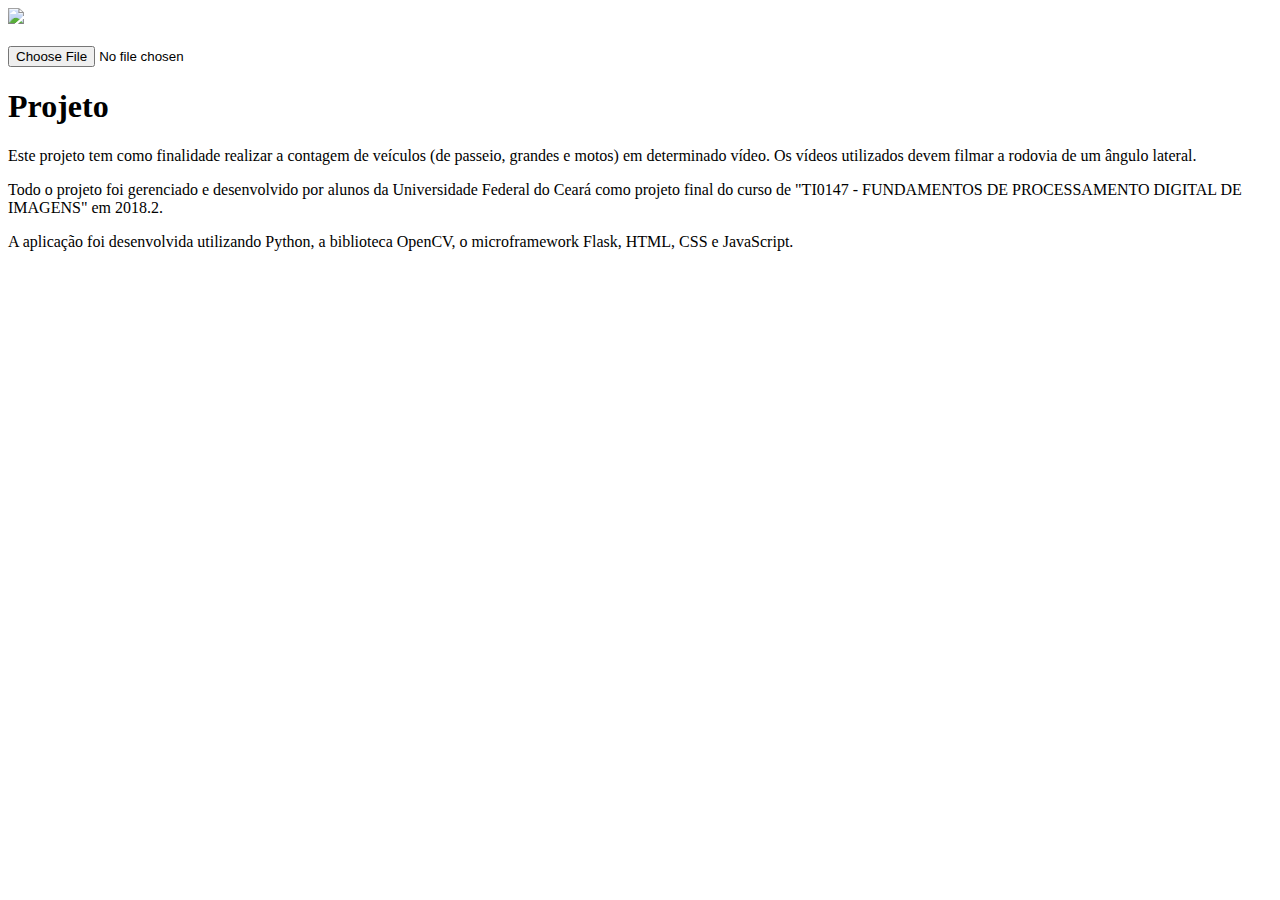
==== templates/index.html @ 8110ff86 "stathistics.html é o template pra onde vão os results da analise" ====
<!DOCTYPE html>
<html>
<meta charset="utf-8">
<head>
	<img src="./assets/logo_autozahler_index.png">
</head>
<script type="text/javascript" src="index.js"></script>
<body>
	<div>
		<img src="">
	</div>
	<div>
		<input id="upload_video" type="file" name="video">
	</div>
	<div>
		<h1>Projeto</h1>
		<div class="explain" id="exp1">
			<p class="explain_text" id=""> Este projeto tem como finalidade realizar a contagem de veículos (de passeio, grandes e motos) em determinado vídeo. Os vídeos utilizados devem filmar a rodovia de um ângulo lateral.
			</p>
		</div>
		<div class="explain" id="exp2">
			<p class="explain_text" id=""> Todo o projeto foi gerenciado e desenvolvido por alunos da Universidade Federal do Ceará como projeto final do curso de "TI0147 - FUNDAMENTOS DE PROCESSAMENTO DIGITAL DE IMAGENS" em 2018.2.
			</p>
		</div>
		<div class="explain" id="exp3">
			<p class="explain_text" id="">  A aplicação foi desenvolvida utilizando Python, a biblioteca OpenCV, o microframework Flask, HTML, CSS e JavaScript.
			</p>
		</div>
	</div>
</body>
<style type="text/css" src="index.css"></style>
</html>
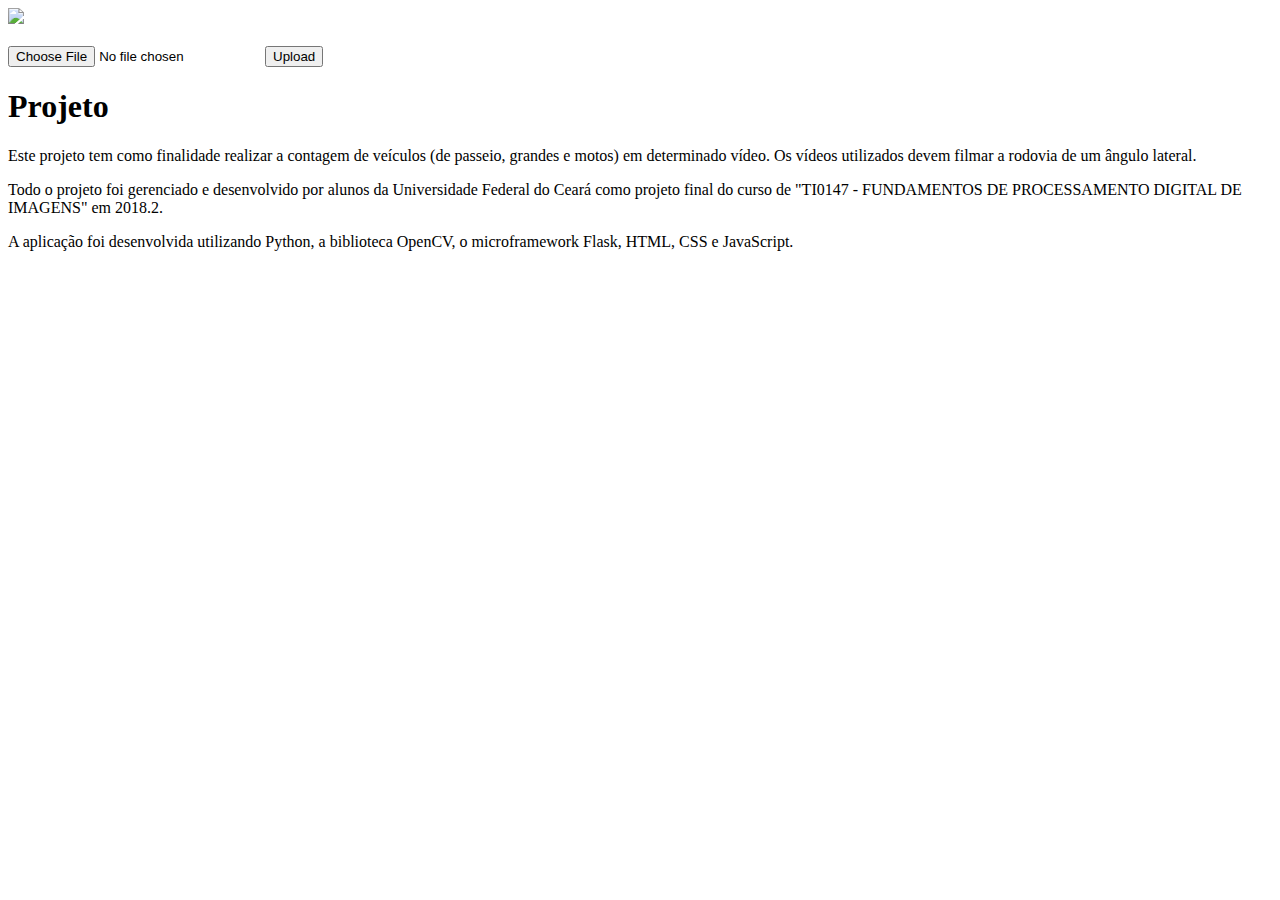
==== commit a01544c9: "mudança no html para flask" ====
--- a/templates/index.html
+++ b/templates/index.html
@@ -2,7 +2,7 @@
 <html>
 <meta charset="utf-8">
 <head>
-	<img src="./assets/logo_autozahler_index.png">
+	<img src="{{ url_for('static', filename="assets/logo_autozahler_index.png") }}">
 </head>
 <script type="text/javascript" src="index.js"></script>
 <body>
@@ -10,7 +10,10 @@
 		<img src="">
 	</div>
 	<div>
-		<input id="upload_video" type="file" name="video">
+		<form method=post enctype=multipart/form-data>
+		  <input type=file name=file>
+		  <input type=submit value=Upload>
+		</form>
 	</div>
 	<div>
 		<h1>Projeto</h1>
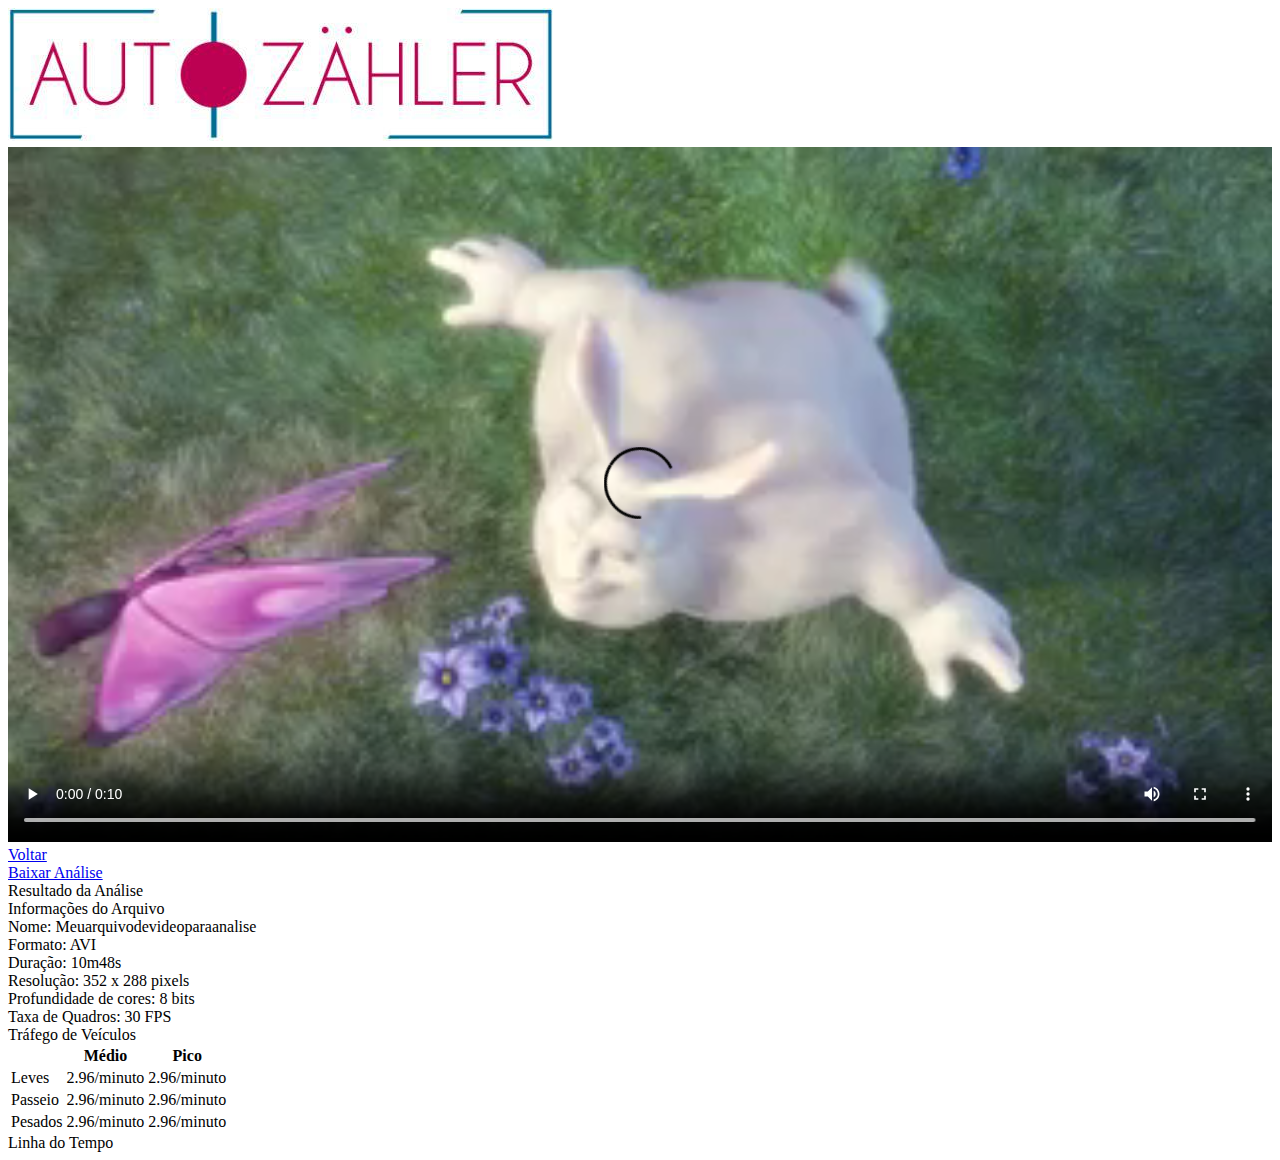
==== commit 8aab525d: "Merge branch 'interface' of https://github.com/tiominho/autozahler into interface" ====
--- a/templates/index.html
+++ b/templates/index.html
@@ -1,36 +1,89 @@
 <!DOCTYPE html>
 <html>
-<meta charset="utf-8">
 <head>
-	<img src="{{ url_for('static', filename="assets/logo_autozahler_index.png") }}">
+    <meta charset="utf-8" />
+    <meta http-equiv="X-UA-Compatible" content="IE=edge">
+    <title>Autozähler</title>
+    <meta name="viewport" content="width=device-width, initial-scale=1">
+	<link rel="stylesheet" type="text/css" media="screen" href="../static/css/style.css" />
 </head>
-<script type="text/javascript" src="index.js"></script>
 <body>
-	<div>
-		<img src="">
-	</div>
-	<div>
-		<form method=post enctype=multipart/form-data>
-		  <input type=file name=file>
-		  <input type=submit value=Upload>
-		</form>
-	</div>
-	<div>
-		<h1>Projeto</h1>
-		<div class="explain" id="exp1">
-			<p class="explain_text" id=""> Este projeto tem como finalidade realizar a contagem de veículos (de passeio, grandes e motos) em determinado vídeo. Os vídeos utilizados devem filmar a rodovia de um ângulo lateral.
-			</p>
-		</div>
-		<div class="explain" id="exp2">
-			<p class="explain_text" id=""> Todo o projeto foi gerenciado e desenvolvido por alunos da Universidade Federal do Ceará como projeto final do curso de "TI0147 - FUNDAMENTOS DE PROCESSAMENTO DIGITAL DE IMAGENS" em 2018.2.
-			</p>
-		</div>
-		<div class="explain" id="exp3">
-			<p class="explain_text" id="">  A aplicação foi desenvolvida utilizando Python, a biblioteca OpenCV, o microframework Flask, HTML, CSS e JavaScript.
-			</p>
-		</div>
-	</div>
+    <div class="container">
+        <div class="row">
+            <div class="col-md-6 nopad">
+                <img src="../static/assets/logo_autozahler_statistics.png"/>
+                <div id="box-video" class="background-striped">
+                    <div id="video-content">
+							<video width="100%" height="100%" controls>
+									<source src="../static/video-test/movie.mp4" type="video/mp4">
+								  Your browser does not support the video tag.
+							</video>
+					</div>
+                </div>
+                <div class="col-md-12 nopadlr buttons">
+					<div class="col-md-8">
+							<a id="btn-back" class="button-primary button-back" href="home.html">
+								<i class="icon-back flaticon-lg flaticon-056-left-arrow-1"></i> Voltar
+							</a>
+					</div>
+					<div class="col-md-4 nopad">
+							<a id="btn-download" class="button-primary button-down"  href="home.html">
+								Baixar Análise <i class="icon-down flaticon-lg flaticon-070-down-arrow"></i>
+							</a>
+					</div>
+                </div>
+            </div>
+            <div class="col-md-6 nopad">
+                <div class="col-md-12 nopad display-label-default">
+                    <label class="label-primary pull-right">Resultado da Análise</label>
+                </div>
+                <div class="col-md-6 nopad">
+                        <div class="col-md-9 nopad">
+                            <label class="label-default">Informações do Arquivo</label>
+                        </div>    
+                        <div class="box-infos">
+                            Nome: Meuarquivodevideoparaanalise<br/>
+                            Formato: AVI<br/>
+                            Duração: 10m48s<br/>
+                            Resolução: 352 x 288 pixels<br/>
+                            Profundidade de cores: 8 bits<br/>
+                            Taxa de Quadros: 30 FPS
+                        </div>
+                        <div class="col-md-9 nopad">
+                            <label class="label-default">Tráfego de Veículos</label>
+                        </div>
+                        <table id=table-trafego>
+                            <thead>
+                                <tr>
+                                    <th></th>
+                                    <th>Médio</th>
+                                    <th>Pico</th>
+                                </tr>
+                            </thead>
+                            <tbody>
+                                <tr>
+                                    <td>Leves</td>
+                                    <td>2.96/minuto</td>
+                                    <td>2.96/minuto</td>
+                                </tr>
+                                <tr>
+                                    <td>Passeio</td>
+                                    <td>2.96/minuto</td>
+                                    <td>2.96/minuto</td>
+                                </tr>
+                                <tr>
+                                    <td>Pesados</td>
+                                    <td>2.96/minuto</td>
+                                    <td>2.96/minuto</td>
+                                </tr>
+                            </tbody>
+                        </table>
+                        <div class="col-md-9 nopad">
+                            <label class="label-default">Linha do Tempo</label>
+                        </div>
+                    </div>
+            </div>
+        </div>  
+    </div>
 </body>
-<style type="text/css" src="index.css"></style>
-</html>
-
+</html>--- a/static/css/style.css
+++ b/static/css/style.css
@@ -0,0 +1 @@
+/* Configurações de Estilo para a Interface */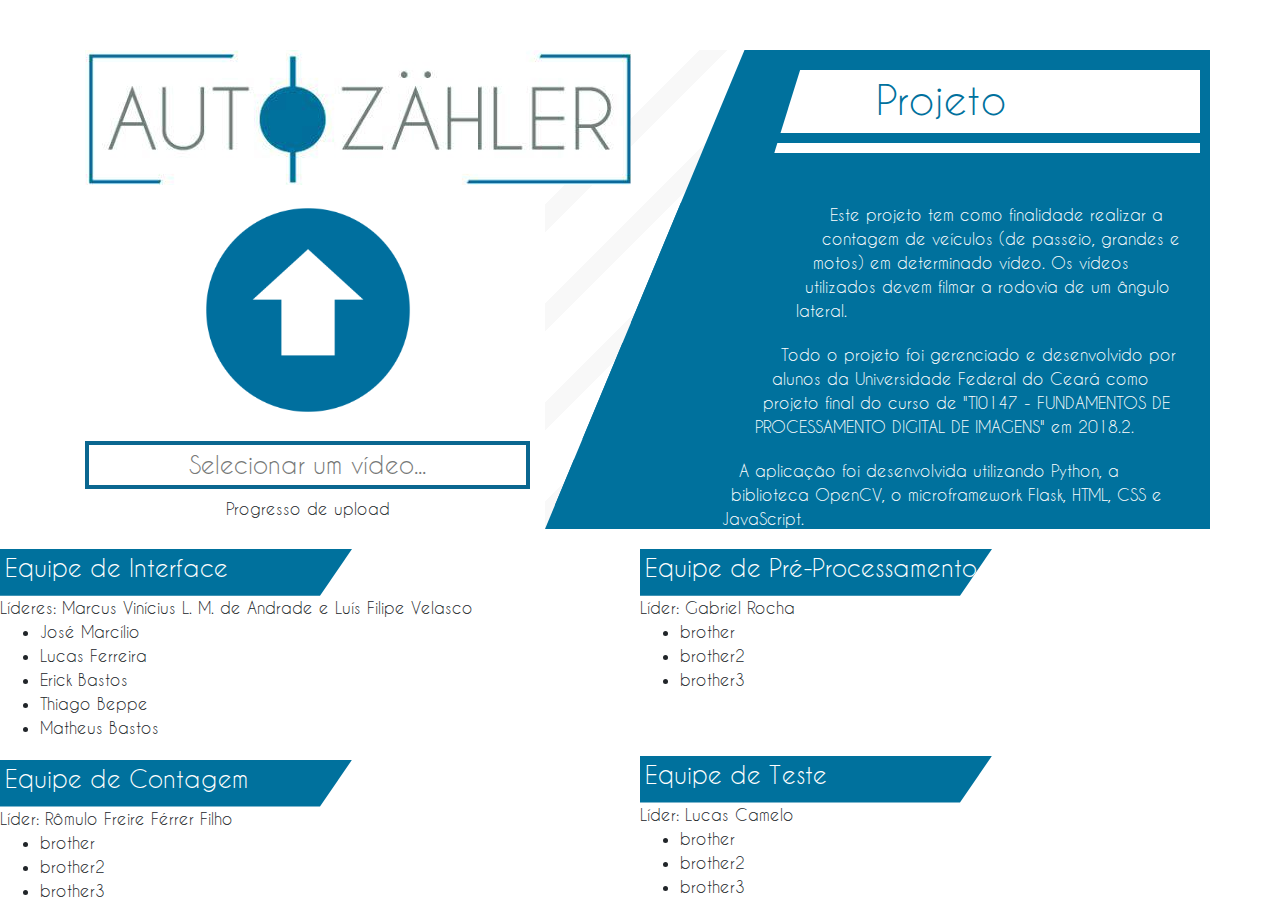
==== commit 1a7bd395: "Nome do pessoal no Index" ====
--- a/templates/index.html
+++ b/templates/index.html
@@ -1,89 +1,121 @@
 <!DOCTYPE html>
 <html>
 <head>
-    <meta charset="utf-8" />
-    <meta http-equiv="X-UA-Compatible" content="IE=edge">
-    <title>Autozähler</title>
-    <meta name="viewport" content="width=device-width, initial-scale=1">
-	<link rel="stylesheet" type="text/css" media="screen" href="../static/css/style.css" />
+	<meta charset="utf-8">	
+	<meta http-equiv="X-UA-Compatible" content="IE=edge">
+	<title>Autozähler | Home</title>
+	<meta name="viewport" content="width=device-width, initial-scale=1">
+	<link rel="stylesheet" type="text/css" media="screen" href="../static/css/style.css"/>
 </head>
 <body>
-    <div class="container">
-        <div class="row">
-            <div class="col-md-6 nopad">
-                <img src="../static/assets/logo_autozahler_statistics.png"/>
-                <div id="box-video" class="background-striped">
-                    <div id="video-content">
-							<video width="100%" height="100%" controls>
-									<source src="../static/video-test/movie.mp4" type="video/mp4">
-								  Your browser does not support the video tag.
-							</video>
+	<div class="container background-striped">
+		<div class="row">
+			<div class="col-md-5 upload-content">
+					<img src="../static/assets/logo_autozahler_index.png">
+					<!-- <img src="../static/assets/upIcon.png" width="250px""> -->
+					<form method=post enctype=multipart/form-data>
+						<div style="text-align: center">
+							<input type="image" name="submit" src="../static/assets/upIcon.png" width="250px">
+							<input class="inputfile" type=file id="file" name=file>
+							<label for="file">Selecionar um vídeo...</label>
+							<label class="label-status-upload">Progresso de upload</label>
+						</div>	
+					</form>
+			</div>
+			<div class="col-md-7 sidebar-blue polygon-sidebar nopadr"> 
+					<div class="left-shape"></div>
+					<h1 class="sidebar-title">Projeto</h1>
+					<div class="explain" id="exp1">
+						<p class="explain_text" id="">
+							Este projeto tem como finalidade realizar a contagem de veículos (de passeio, grandes e motos) em determinado vídeo. Os vídeos utilizados devem filmar a rodovia de um ângulo lateral.
+						</p>
 					</div>
-                </div>
-                <div class="col-md-12 nopadlr buttons">
-					<div class="col-md-8">
-							<a id="btn-back" class="button-primary button-back" href="home.html">
-								<i class="icon-back flaticon-lg flaticon-056-left-arrow-1"></i> Voltar
-							</a>
+					<div class="explain" id="exp2">
+						<p class="explain_text" id="">
+							Todo o projeto foi gerenciado e desenvolvido por alunos da Universidade Federal do Ceará como projeto final do curso de "TI0147 - FUNDAMENTOS DE PROCESSAMENTO DIGITAL DE IMAGENS" em 2018.2.
+						</p>
 					</div>
-					<div class="col-md-4 nopad">
-							<a id="btn-download" class="button-primary button-down"  href="home.html">
-								Baixar Análise <i class="icon-down flaticon-lg flaticon-070-down-arrow"></i>
-							</a>
+					<div class="explain" id="exp3">
+						<p class="explain_text" id="">
+							A aplicação foi desenvolvida utilizando Python, a biblioteca OpenCV, o microframework Flask, HTML, CSS e JavaScript.
+						</p>
 					</div>
-                </div>
-            </div>
-            <div class="col-md-6 nopad">
-                <div class="col-md-12 nopad display-label-default">
-                    <label class="label-primary pull-right">Resultado da Análise</label>
-                </div>
-                <div class="col-md-6 nopad">
-                        <div class="col-md-9 nopad">
-                            <label class="label-default">Informações do Arquivo</label>
-                        </div>    
-                        <div class="box-infos">
-                            Nome: Meuarquivodevideoparaanalise<br/>
-                            Formato: AVI<br/>
-                            Duração: 10m48s<br/>
-                            Resolução: 352 x 288 pixels<br/>
-                            Profundidade de cores: 8 bits<br/>
-                            Taxa de Quadros: 30 FPS
-                        </div>
-                        <div class="col-md-9 nopad">
-                            <label class="label-default">Tráfego de Veículos</label>
-                        </div>
-                        <table id=table-trafego>
-                            <thead>
-                                <tr>
-                                    <th></th>
-                                    <th>Médio</th>
-                                    <th>Pico</th>
-                                </tr>
-                            </thead>
-                            <tbody>
-                                <tr>
-                                    <td>Leves</td>
-                                    <td>2.96/minuto</td>
-                                    <td>2.96/minuto</td>
-                                </tr>
-                                <tr>
-                                    <td>Passeio</td>
-                                    <td>2.96/minuto</td>
-                                    <td>2.96/minuto</td>
-                                </tr>
-                                <tr>
-                                    <td>Pesados</td>
-                                    <td>2.96/minuto</td>
-                                    <td>2.96/minuto</td>
-                                </tr>
-                            </tbody>
-                        </table>
-                        <div class="col-md-9 nopad">
-                            <label class="label-default">Linha do Tempo</label>
-                        </div>
-                    </div>
-            </div>
-        </div>  
-    </div>
+					<div id="footer">Universidade Federal do Ceará</div>
+			</div>
+	</div>
+	</div>
+	</div>
+	</div>
+	<div class=coluna>
+		<div class=equipe id=interface>
+			<div class=team-title>
+				<h4>Equipe de Interface</h4>
+			</div>
+			<div class=lideres>
+				Líderes: Marcus Vinícius L. M. de Andrade e Luís Filipe Velasco
+			</div>
+			<div class=crew>
+				<ul>
+					<li> José Marcílio</li>
+					<li> Lucas Ferreira</li>
+					<li> Erick Bastos</li>
+					<li> Thiago Beppe</li>
+					<li> Matheus Bastos</li>
+				</ul>
+			</div>
+		</div>
+
+		<div class=equipe id=contagem>
+			<div class=team-title>
+				<h4>Equipe de Contagem</h4>
+			</div>
+			<div class=lideres>
+				Líder: Rômulo Freire Férrer Filho 
+			</div>
+			<div class=crew>
+				<ul>
+					<li> brother</li>
+					<li> brother2</li>
+					<li> brother3</li>
+				</ul>
+			</div>
+		</div>
+
+	</div>
+	
+	<div class=coluna>
+		<div class=equipe id=pre-processing>
+			<div class=team-title>
+				<h4>Equipe de Pré-Processamento</h4>
+			</div>
+			<div class=preproc>
+				Líder: Gabriel Rocha
+			</div>
+			<div class=crew>
+				<ul>
+					<li> brother</li>
+					<li> brother2</li>
+					<li> brother3</li>
+				</ul>
+			</div>
+		</div>
+
+
+		<div class=equipe id=teste>
+			<div class=team-title>
+				<h4>Equipe de Teste</h4>
+			</div>
+			<div class=preproc>
+				Líder: Lucas Camelo
+			</div>
+			<div class=crew>
+				<ul>
+					<li> brother</li>
+					<li> brother2</li>
+					<li> brother3</li>
+				</ul>
+			</div>
+		</div>
+	</div>
 </body>
 </html>--- a/static/css/style.css
+++ b/static/css/style.css
@@ -1 +1,218 @@
-/* Configurações de Estilo para a Interface */+@import url('fonts/flaticon/flaticon.css');
+@import url('bootstrap-4.1.3-dist/css/bootstrap.css');
+@import url('buttons.css');
+@import url('tables.css');
+
+@font-face {
+	font-family: 'CaviarDreams';
+	src: url('fonts/caviar_dreams/CaviarDreams.ttf');
+}
+
+body {
+	margin-bottom: 20px;
+	overflow-x: hidden;
+	
+}
+
+.container {
+	font-family: 'CaviarDreams';
+	font-size: 1.0em;
+	background-color: #ffffff;
+	margin-top: 50px;
+}
+
+.label-primary {
+	background-color: #0084c5;
+	color: #ffffff;
+	padding: 5px 10px 2px 30px;
+	clip-path: polygon(10% 0, 100% 0, 100% 100%, 0% 100%);
+	font-size: 1.5em;
+	text-align: right;
+	margin-bottom: 10px;
+}
+
+.label-default {
+	margin:5px 0px;
+	color: #0f6c98;
+	font-weight: bold;
+	font-size: 0.8em;
+	background-color: #EDEDED;
+	width: 100%;
+	padding: 5px 20px 2px 10px;
+	clip-path: polygon(0 0, 90% 0, 100% 100%, 0% 100%);
+}
+
+.background-striped {
+	background: repeating-linear-gradient(
+	-45deg,
+	#ffffff,
+	#ffffff 50px,
+	#f8f8f8 50px,
+	#f8f8f8 70px
+	);
+}
+
+.box-infos {
+	margin:5px 0px;
+	border-width: 2px;
+	font-size: 0.7em;
+}
+
+#box-video {
+	padding: 25px 40px;
+	margin: 5px 0;
+	border-width: 1px;
+	border-color: #c7c7c7;
+	box-shadow: 2px 2px 10px #d6d6d6;
+}
+
+#video-content {
+	width: 100%;
+	height: 260px;
+	background-color: #000000;
+}
+
+.display-label-default {
+	display: inline-block;
+}
+
+.inputfile {
+	width: 0.1px;
+	height: 0.1px;
+	opacity: 0;
+	overflow: hidden;
+	position: absolute;
+	z-index: -1;
+}
+
+.inputfile + label {
+	padding: 2px 10px;
+	width: 100%;
+	font-size: 1.5em;
+	border: 4px solid #0a6790;
+	color: #767877;
+	background-color: #ffffff;
+	display: inline-block;
+}
+
+.nopad {
+	padding-left: 0px !important;
+}
+
+.nopadr {
+	padding-right: 0px !important;
+}
+
+.nopadlr {
+	padding: 0px 0px !important;
+}
+
+.nopadb {
+	padding-bottom: 0px;
+}
+
+.nopadt {
+	padding-top: 0px;
+}
+
+.pull-left {
+	float: left !important;
+}
+
+.pull-right {
+	float: right !important;
+}
+
+.sidebar-blue {
+	background-color: #00719d;
+	padding: 20px 10px 5px!important;
+}
+
+.polygon-sidebar {
+	clip-path: polygon(30% 0%, 100% 0, 100% 100%, 0% 100%);		
+}
+
+.sidebar-title {
+	padding: 5px 0px 30px 0px;
+	color: #00719d;
+	clip-path: polygon(38% 0%, 100% 0, 100% 100%, 34% 100%);		
+	background: repeating-linear-gradient(   0deg,   #ffffff,   #ffffff 10px,   #00719d 10px,#00719d 20px, #ffffff 20px,#ffffff 80px   );
+	margin-bottom: 50px;
+}
+
+
+.left-shape{
+  shape-outside: polygon(0% 0%, 100% 0, 50% 100%, 0% 100%);
+  float: left;
+  width: 50%;
+  height: 100%;
+}
+
+.right-shape{
+  shape-outside: polygon(30% 0%, 100% 0, 100% 100%, 0% 100%);
+  float: right;
+  width: 40%;
+  height: 100%;
+}
+
+.explain {
+	position: relative;	
+	margin-bottom: 20px;
+	background-color: #00719d;
+	color: white;
+}
+
+
+#footer {
+	text-align: right;
+	color: white;
+	font-size: 0.8em;
+	border-top: 1px solid #e5e5e5;
+}
+
+.icon-back {
+	position: relative;
+	left: -16px;
+	top: 6px;
+	color: #ededed;
+}
+
+.icon-down {
+	position: relative;
+	right: -20px;
+	top: 8px;
+	color: #ededed;
+}
+
+.upload-content {
+	background-color: white;
+}
+
+.team-title {
+	width: 100%;
+	font-family: 'CaviarDreams';
+	margin-top: 20px;
+	color: #ffffff;
+	background-color: #00719d;
+	clip-path: polygon(0% 0%, 55% 0%, 50% 100%, 0% 100%);	
+	padding: 5px 5px 5px 5px;		
+}
+
+#pre-processing {
+	margin-bottom: 10%;
+}
+
+.coluna {
+	width: 50%;
+	float: left;
+}
+
+.equipe {
+	font-family: 'CaviarDreams';
+}
+
+#logo_auto {
+	width: auto;
+	height: auto;
+	max-width: 100%;
+}